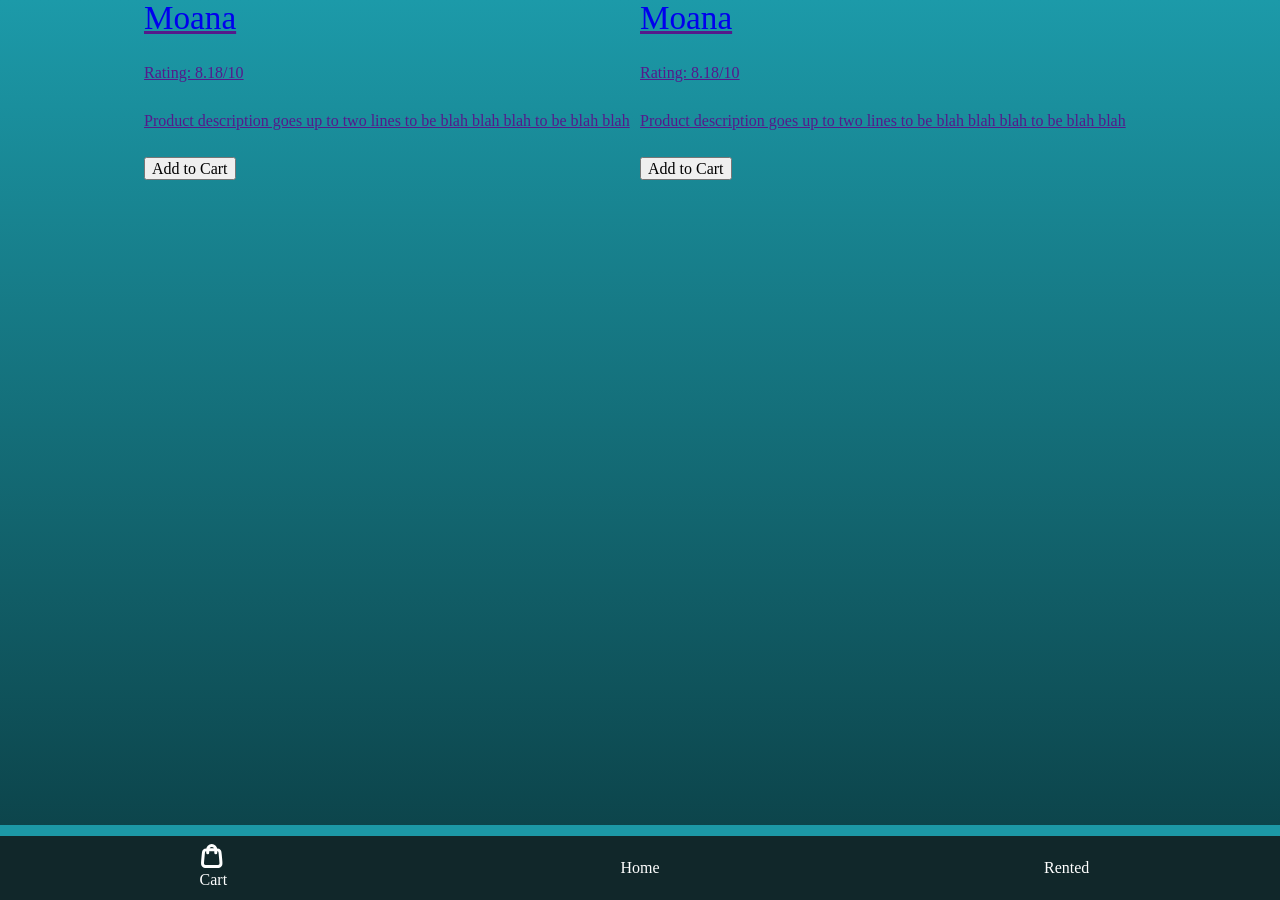
==== cart.html @ 53990e5a "first commit" ====
<!DOCTYPE html>
<html lang="en">
  <head>
    <meta charset="UTF-8" />
    <meta name="viewport" content="width=device-width, initial-scale=1.0" />
    <title>Your cart</title>
    <link rel="stylesheet" href="./css/main.css" />
    <script src="./js/main.js" type="module"></script>
  </head>
  <body>
    <header class="navbar">
      <div class="container">
        <nav class="navbar__nav">
          <a href="cart.html" class="navbar-link">
            <div class="cart-icon">
              <img src="./images/Cart.svg" />
            </div>
            <div>
              <p class="cart-text">Cart</p>
            </div>
          </a>
          <a href="./index.html" class="navbar-link">Home</a>
          <a href="" class="navbar-link">Rented</a>
        </nav>
      </div>
    </header>
    <main>
      <section>
        <div class="container">
          <div class="user-card-list">
            <a href="" class="user-card">
              <div class="user-card">
                <div>
                  <img
                    src="./images/s-l1200.jpg"
                    alt=""
                    class="user-card__img"
                  />
                </div>
                <div class="user-card__info">
                  <h3 class="user-card__name">Moana</h3>
                  <p class="user-card__rating">Rating: 8.18/10</p>
                  <p class="user-card__description">
                    Product description goes up to two lines to be blah blah
                    blah to be blah blah
                  </p>
                  <button>Add to Cart</button>
                </div>
              </div>
            </a>
            <a href="" class="user-card">
              <div class="user-card__details">
                <div>
                  <img
                    src="./images/s-l1200.jpg"
                    alt=""
                    class="user-card__img"
                  />
                </div>
                <div class="user-card__info">
                  <h3 class="user-card__name">Moana</h3>
                  <p class="user-card__rating">Rating: 8.18/10</p>
                  <p class="user-card__description">
                    Product description goes up to two lines to be blah blah
                    blah to be blah blah
                  </p>
                  <button>Add to Cart</button>
                </div>
              </div>
            </a>
          </div>
        </div>
      </section>
    </main>
  </body>
</html>
---- css/main.css ----
/*

CSS Reset
Adapted from: https://piccalil.li/blog/a-more-modern-css-reset/

*/

/* Box sizing rules */
*,
*::before,
*::after {
  box-sizing: border-box;
}

/* Prevent font size inflation */
html {
  -moz-text-size-adjust: none;
  -webkit-text-size-adjust: none;
  text-size-adjust: none;
  line-height: 1.5;
  font-family: var(--font-primary);
}

/* Remove default margin in favour of better control in authored CSS */
h1,
h2,
h3,
h4,
h5,
h6,
p,
figure,
blockquote,
ol,
ul,
dl,
dd {
  margin: 0 0 1.5rem;
}

/* Remove list styles on ul, ol elements with a list role, which suggests default styling will be removed */
ul[role="list"],
ol[role="list"] {
  list-style: none;
}

/* Set core body defaults */
body {
  min-height: 100vh;
  margin: 0;
  background: linear-gradient(to bottom, #1c9aa9 0%, #0b3d43 100%);
}

/* Set shorter line heights on headings and interactive elements */
h1,
h2,
h3,
h4,
button,
input,
label {
  line-height: 1.1;
}

/* Balance text wrapping on headings */
h1,
h2,
h3,
h4 {
  text-wrap: balance;
}

/* A elements that don't have a class get default styles */
a:not([class]) {
  text-decoration-skip-ink: auto;
  color: var(--a-color);
}

a:not([class]):hover,
a:not([class]):focus-visible {
  color: var(--a-hover);
}

/* Make images easier to work with */
img,
picture,
svg {
  max-width: 100%;
  display: block;
}

svg {
  fill: currentColor;
}

svg:not(:root) {
  overflow: hidden;
}

/* Inherit fonts for inputs and buttons */
input,
button,
textarea,
select {
  font-family: inherit;
  font-size: inherit;
}

/* Update default button cursor to indicate interactivity */
button {
  cursor: pointer;
}

/* Make sure textareas without a rows attribute are not tiny */
textarea:not([rows]) {
  min-height: 10em;
}

/* Anything that has been anchored to should have extra scroll margin */
:target {
  scroll-margin-block: 3rem;
}

/* Remove all animations, transitions and smooth scroll for people that prefer not to see them */
@media (prefers-reduced-motion: reduce) {
  html:focus-within {
    scroll-behavior: auto;
  }

  *,
  *::before,
  *::after {
    animation-duration: 0.01ms !important;
    animation-iteration-count: 1 !important;
    transition-duration: 0.01ms !important;
    scroll-behavior: auto !important;
  }
}

/* ---------- Start of typography code generated by responsivetype.ca ---------- */

/* ----- S | scale: 1.125 - Major Second ----- */

h1 {
  font-size: 2.986rem;
}

h2 {
  font-size: 2.488rem;
  font-weight: 400;
  color: var(--p-color);
}

h3 {
  font-size: 2.074rem;
  font-weight: 100;
  color: var(--header3-color);
}

h4 {
  font-size: 1.728rem;
}

h5 {
  font-size: 1.44rem;
}

h6 {
  font-size: 1.2rem;
  color: var(--header6-color);
}

/* ----- M | scale: 1.125 - Major Second ----- */

@media only screen and (min-width: 45em) {
  h1 {
    font-size: 2.027rem;
  }

  h2 {
    font-size: 1.802rem;
    font-weight: 500;
    color: var(--p-color);
  }

  h3 {
    font-size: 1.602rem;
    color: var(--header3-color);
  }

  h4 {
    font-size: 1.424rem;
  }

  h5 {
    font-size: 1.266rem;
  }

  h6 {
    font-size: 1.125rem;
    color: var(--header6-color);
  }
}

/* ----- L | scale: 1.125 - Major Second ----- */

@media only screen and (min-width: 60em) {
  h1 {
    font-size: 2.986rem;
  }

  h2 {
    font-size: 2.488rem;
    font-weight: 500;
    color: var(--p-color);
  }

  h3 {
    font-size: 2.074rem;
    color: var(--header3-color);
    font-weight: 300;
  }

  h4 {
    font-size: 1.728rem;
  }

  h5 {
    font-size: 1.44rem;
  }

  h6 {
    font-size: 1.2rem;
    color: var(--header6-color);
  }
}

.container {
  max-width: 65em;
  width: 100%;
  margin: 0 auto;
  padding-inline-end: 1.5rem;
  padding-inline-start: 1.5rem;
}

.navbar__nav {
  z-index: 1000;
  position: fixed;
  width: 100%;
  left: 0;
  bottom: 0;
  display: grid;
  grid-template-columns: 1fr 1fr 1fr;
  background-color: #11272a;
  border-top: 0.7rem solid #1c98a6;
}

.navbar-link {
  text-align: center;
  display: flex;
  flex-direction: column;
  align-items: center;
  justify-content: center;
  padding-block: 0.5rem;
}

.cart-icon > img {
  width: 1.5rem;

  filter: invert(1);
}

.cart-text {
  margin-bottom: 0;
}

nav > a {
  text-decoration: none;
  color: white;
}

.navbar-link:hover,
.navbar-link:focus-visible {
  background-color: rgba(255, 255, 255, 0.12);
}

.user-card-list {
  display: grid;
  grid-template-columns: 1fr 1fr;
}
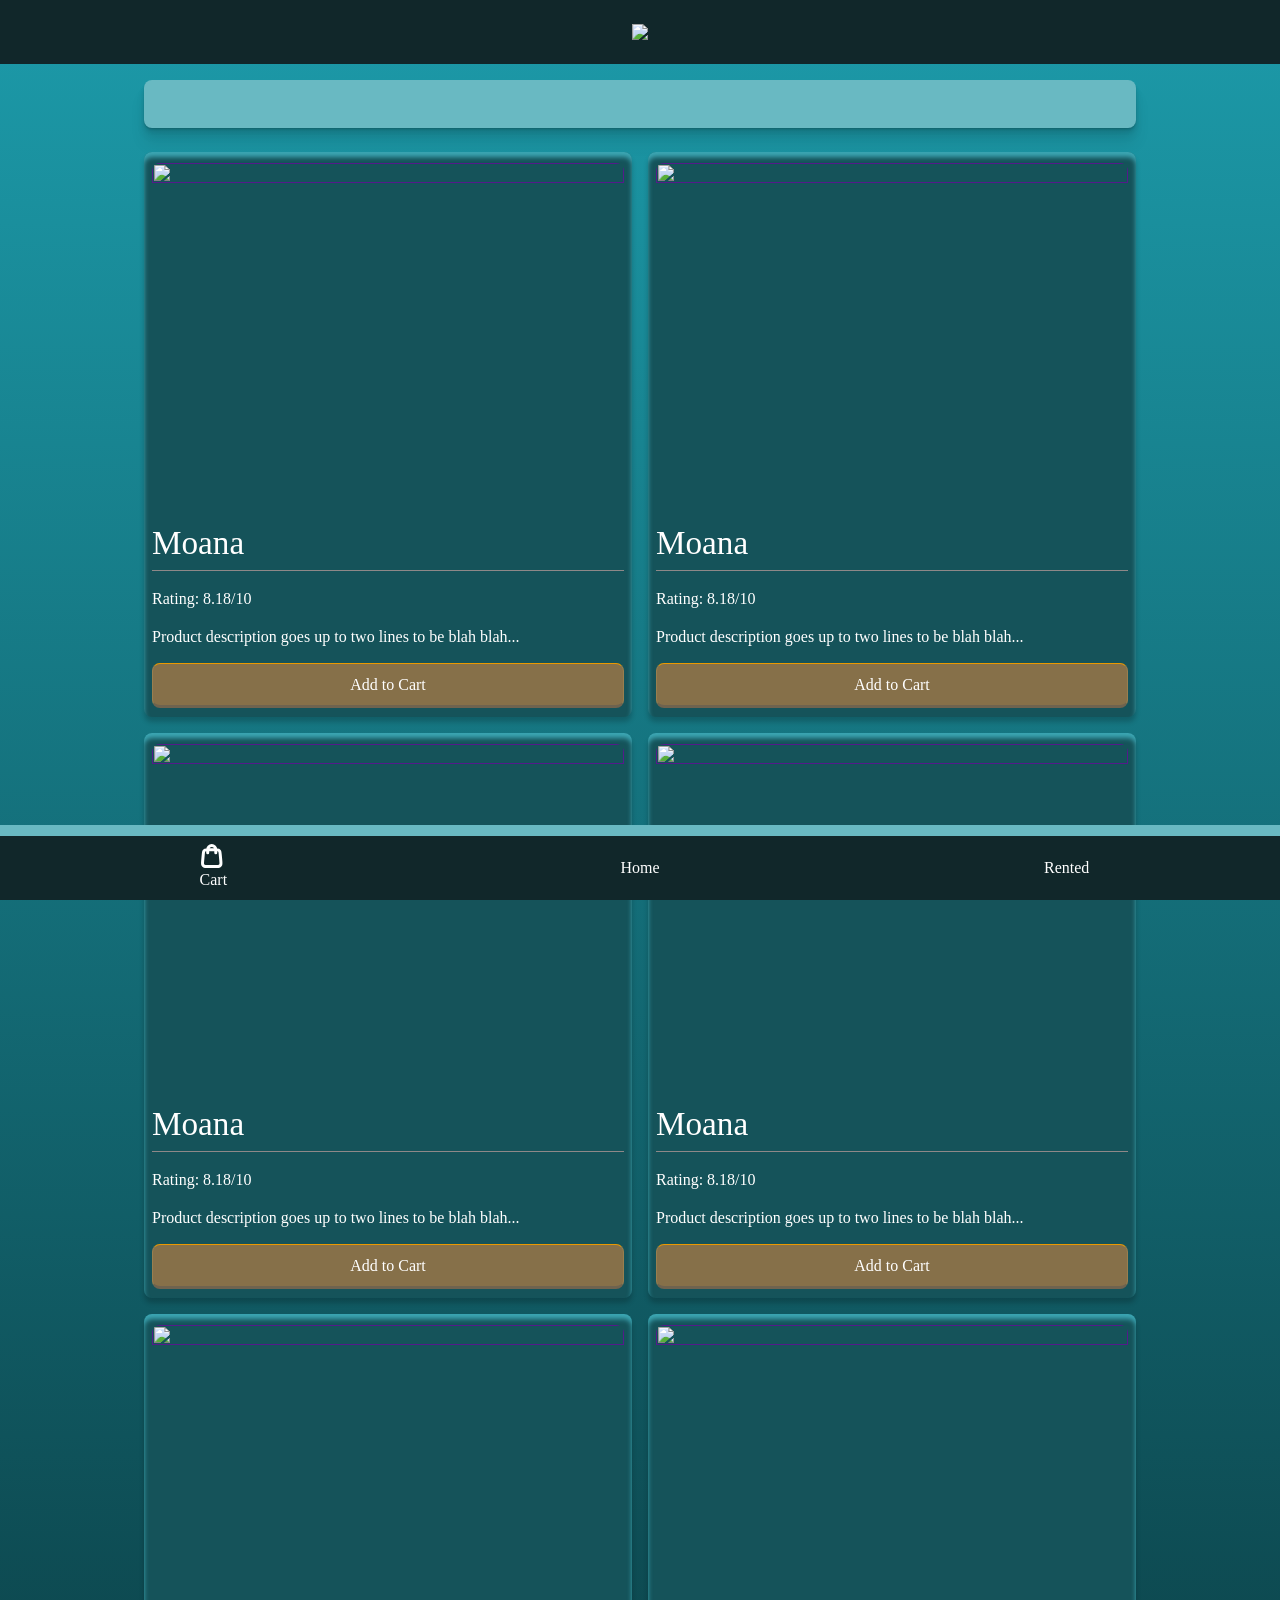
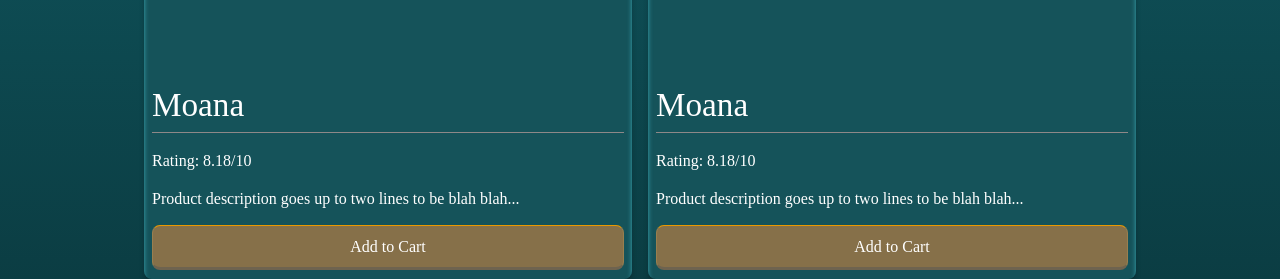
==== commit 6bb379cf: "Updated html and css" ====
--- a/cart.html
+++ b/cart.html
@@ -3,20 +3,34 @@
   <head>
     <meta charset="UTF-8" />
     <meta name="viewport" content="width=device-width, initial-scale=1.0" />
-    <title>Your cart</title>
+    <title>Cineholic</title>
     <link rel="stylesheet" href="./css/main.css" />
     <script src="./js/main.js" type="module"></script>
   </head>
-  <body>
+  <body id="cart-html">
     <header class="navbar">
+      <div class="logo"><img src="./images/Movie-appLogo.svg" /></div>
+
       <div class="container">
+        <div class="search-container">
+          <form action="./search.html" class="search" id="search-form">
+            <label for="search"></label>
+
+            <input
+              class="search-form__input search-form__input-modifier"
+              type="search"
+              id="search"
+              name="search"
+            />
+          </form>
+        </div>
         <nav class="navbar__nav">
           <a href="cart.html" class="navbar-link">
             <div class="cart-icon">
               <img src="./images/Cart.svg" />
             </div>
             <div>
-              <p class="cart-text">Cart</p>
+              <p class="cart-label">Cart</p>
             </div>
           </a>
           <a href="./index.html" class="navbar-link">Home</a>
@@ -27,48 +41,99 @@
     <main>
       <section>
         <div class="container">
-          <div class="user-card-list">
-            <a href="" class="user-card">
-              <div class="user-card">
-                <div>
-                  <img
-                    src="./images/s-l1200.jpg"
-                    alt=""
-                    class="user-card__img"
-                  />
+          <ul class="user-card__list">
+            <li>
+              <a href="" class="user-card">
+                <div class="user-card__img">
+                  <img src="./images/p_moana2_v3_94b2f083.jpeg" alt="" />
                 </div>
-                <div class="user-card__info">
+                <div class="user-card__content">
                   <h3 class="user-card__name">Moana</h3>
                   <p class="user-card__rating">Rating: 8.18/10</p>
                   <p class="user-card__description">
-                    Product description goes up to two lines to be blah blah
-                    blah to be blah blah
+                    Product description goes up to two lines to be blah blah...
                   </p>
-                  <button>Add to Cart</button>
+                  <span class="btn">Add to Cart</span>
                 </div>
-              </div>
-            </a>
-            <a href="" class="user-card">
-              <div class="user-card__details">
-                <div>
-                  <img
-                    src="./images/s-l1200.jpg"
-                    alt=""
-                    class="user-card__img"
-                  />
+              </a>
+            </li>
+            <li>
+              <a href="" class="user-card">
+                <div class="user-card__img">
+                  <img src="./images/p_moana2_v3_94b2f083.jpeg" alt="" />
                 </div>
-                <div class="user-card__info">
+                <div class="user-card__content">
                   <h3 class="user-card__name">Moana</h3>
                   <p class="user-card__rating">Rating: 8.18/10</p>
                   <p class="user-card__description">
-                    Product description goes up to two lines to be blah blah
-                    blah to be blah blah
+                    Product description goes up to two lines to be blah blah...
                   </p>
-                  <button>Add to Cart</button>
+                  <span class="btn">Add to Cart</span>
                 </div>
-              </div>
-            </a>
-          </div>
+              </a>
+            </li>
+
+            <li>
+              <a href="" class="user-card">
+                <div class="user-card__img">
+                  <img src="./images/p_moana2_v3_94b2f083.jpeg" alt="" />
+                </div>
+                <div class="user-card__content">
+                  <h3 class="user-card__name">Moana</h3>
+                  <p class="user-card__rating">Rating: 8.18/10</p>
+                  <p class="user-card__description">
+                    Product description goes up to two lines to be blah blah...
+                  </p>
+                  <span class="btn">Add to Cart</span>
+                </div>
+              </a>
+            </li>
+            <li>
+              <a href="" class="user-card">
+                <div class="user-card__img">
+                  <img src="./images/p_moana2_v3_94b2f083.jpeg" alt="" />
+                </div>
+                <div class="user-card__content">
+                  <h3 class="user-card__name">Moana</h3>
+                  <p class="user-card__rating">Rating: 8.18/10</p>
+                  <p class="user-card__description">
+                    Product description goes up to two lines to be blah blah...
+                  </p>
+                  <span class="btn">Add to Cart</span>
+                </div>
+              </a>
+            </li>
+            <li>
+              <a href="" class="user-card">
+                <div class="user-card__img">
+                  <img src="./images/p_moana2_v3_94b2f083.jpeg" alt="" />
+                </div>
+                <div class="user-card__content">
+                  <h3 class="user-card__name">Moana</h3>
+                  <p class="user-card__rating">Rating: 8.18/10</p>
+                  <p class="user-card__description">
+                    Product description goes up to two lines to be blah blah...
+                  </p>
+                  <span class="btn">Add to Cart</span>
+                </div>
+              </a>
+            </li>
+            <li>
+              <a href="" class="user-card">
+                <div class="user-card__img">
+                  <img src="./images/p_moana2_v3_94b2f083.jpeg" alt="" />
+                </div>
+                <div class="user-card__content">
+                  <h3 class="user-card__name">Moana</h3>
+                  <p class="user-card__rating">Rating: 8.18/10</p>
+                  <p class="user-card__description">
+                    Product description goes up to two lines to be blah blah...
+                  </p>
+                  <span class="btn">Add to Cart</span>
+                </div>
+              </a>
+            </li>
+          </ul>
         </div>
       </section>
     </main>
--- a/css/main.css
+++ b/css/main.css
@@ -35,7 +35,7 @@
 ul,
 dl,
 dd {
-  margin: 0 0 1.5rem;
+  margin: 0 0 1rem;
 }
 
 /* Remove list styles on ul, ol elements with a list role, which suggests default styling will be removed */
@@ -152,7 +152,7 @@
 }
 
 h3 {
-  font-size: 2.074rem;
+  font-size: rem;
   font-weight: 100;
   color: var(--header3-color);
 }
@@ -241,6 +241,67 @@
   margin: 0 auto;
   padding-inline-end: 1.5rem;
   padding-inline-start: 1.5rem;
+}
+
+.logo {
+  display: flex;
+  justify-content: center;
+  padding-block: 1.5rem;
+  background-color: #11272a;
+}
+
+.welcome {
+  display: flex;
+  flex-direction: column;
+  align-items: center;
+  margin-top: 10rem;
+  padding-inline: 1rem;
+  text-align: center;
+}
+
+.welcome__details {
+  font-size: 1.5rem;
+  color: #e6deca;
+}
+
+.search-form__input {
+  background-color: rgba(117, 191, 199, 0.12);
+
+  border-color: rgba(255, 255, 255, 0.05);
+  border-radius: 1.7rem;
+  width: 22rem;
+  height: 3rem;
+  background-image: url("../images/Searchicon2.svg");
+  background-repeat: no-repeat;
+  background-position-y: center;
+  background-size: 1.8em;
+  background-position-x: 1em;
+  padding-left: 3em;
+}
+
+.search-form__input-modifier {
+  width: 100%;
+  background-color: #69b9c2;
+  height: 3rem;
+  border-radius: 0.5rem;
+  border: none;
+  box-shadow: rgba(0, 0, 0, 0.07) 0px 1px 1px, rgba(0, 0, 0, 0.07) 0px 2px 2px,
+    rgba(0, 0, 0, 0.07) 0px 4px 4px, rgba(0, 0, 0, 0.07) 0px 8px 8px,
+    rgba(0, 0, 0, 0.07) 0px 16px 16px;
+  /* taken from https://getcssscan.com/css-box-shadow-examples */
+  margin-block-start: 1rem;
+  position: relative;
+  /* 
+  background-image: url("../images/Searchicon2.svg");
+  background-repeat: no-repeat;
+  background-position-y: center;
+  background-size: 1.8em;
+  background-position-x: 1em;
+  padding-left: 3em; */
+}
+
+.search-form__input:focus {
+  outline: 0.1rem solid white;
 }
 
 .navbar__nav {
@@ -252,7 +313,7 @@
   display: grid;
   grid-template-columns: 1fr 1fr 1fr;
   background-color: #11272a;
-  border-top: 0.7rem solid #1c98a6;
+  border-top: 0.7rem solid #69b9c2;
 }
 
 .navbar-link {
@@ -270,7 +331,7 @@
   filter: invert(1);
 }
 
-.cart-text {
+.cart-label {
   margin-bottom: 0;
 }
 
@@ -282,9 +343,104 @@
 .navbar-link:hover,
 .navbar-link:focus-visible {
   background-color: rgba(255, 255, 255, 0.12);
-}
-
-.user-card-list {
+  .cart-icon > img {
+    fill: yellow;
+  }
+}
+
+.user-card__list {
   display: grid;
   grid-template-columns: 1fr 1fr;
-}
+  gap: 1rem;
+  list-style-type: none;
+  padding: 0;
+  margin: 0;
+  margin-top: 1.5rem;
+}
+
+.user-card {
+  display: flex;
+  flex-direction: column;
+  align-items: stretch;
+  justify-content: stretch;
+  border-radius: 0.5rem;
+  box-shadow: 0 0 0.5rem rgba(0, 0, 0, 0.5);
+  container-type: inline-size;
+  container-name: card;
+  overflow: hidden;
+  text-decoration: none;
+  padding-inline: 0.5rem;
+  padding-block-start: 0.7rem;
+  padding-block-end: 0.1rem;
+  gap: 0.5rem;
+  background-color: #15535a;
+
+  box-shadow: rgba(86, 224, 240, 0.6) 0em 0.3125em 0.3125em inset,
+    rgba(0, 0, 0, 0.2) 0em 0.3125em 0.3125em;
+}
+
+.user-card__img {
+  width: 100%;
+}
+
+.user-card .user-card__img > img {
+  aspect-ratio: 4/3;
+  display: block;
+  width: 100%;
+  object-fit: cover;
+  flex: auto;
+  border-radius: 0.5rem;
+}
+
+.user-card__name {
+  padding-bottom: 0.5rem;
+  border-bottom: 0.01rem solid #8e8888;
+  white-space: nowrap;
+  overflow: hidden;
+  text-overflow: ellipsis;
+}
+
+.user-card__description {
+  display: -webkit-box;
+  line-clamp: 2;
+  -webkit-line-clamp: 2;
+  -webkit-box-orient: vertical;
+
+  line-height: 1.3rem;
+  font-size: 1rem;
+
+  /* white-space: nowrap; */
+  overflow: hidden;
+  text-overflow: ellipsis;
+}
+
+.user-card__content {
+  color: white;
+}
+
+.btn {
+  display: inline-block;
+  padding: 0.55em 1.5em 0.5em;
+  background-color: #867049;
+  /* border: 0.125rem solid transparent;
+  border-image: linear-gradient(to bottom, #ea9900, #6e634f) 1; */
+  border-top: 0.1rem solid #ea9900;
+  border-left: 0.1rem solid #987f4f;
+  border-right: 0.1rem solid #987f4f;
+  border-bottom: 0.2rem solid #6e634f;
+  color: white;
+  border-radius: 0.5rem;
+  text-decoration: none;
+  cursor: pointer;
+  font-family: inherit;
+  font-size: inherit;
+  text-align: center;
+  width: 100%;
+  overflow: hidden;
+}
+
+@container card (min-width: 25rem) {
+  .card .card__image > img {
+    aspect-ratio: auto;
+  }
+}
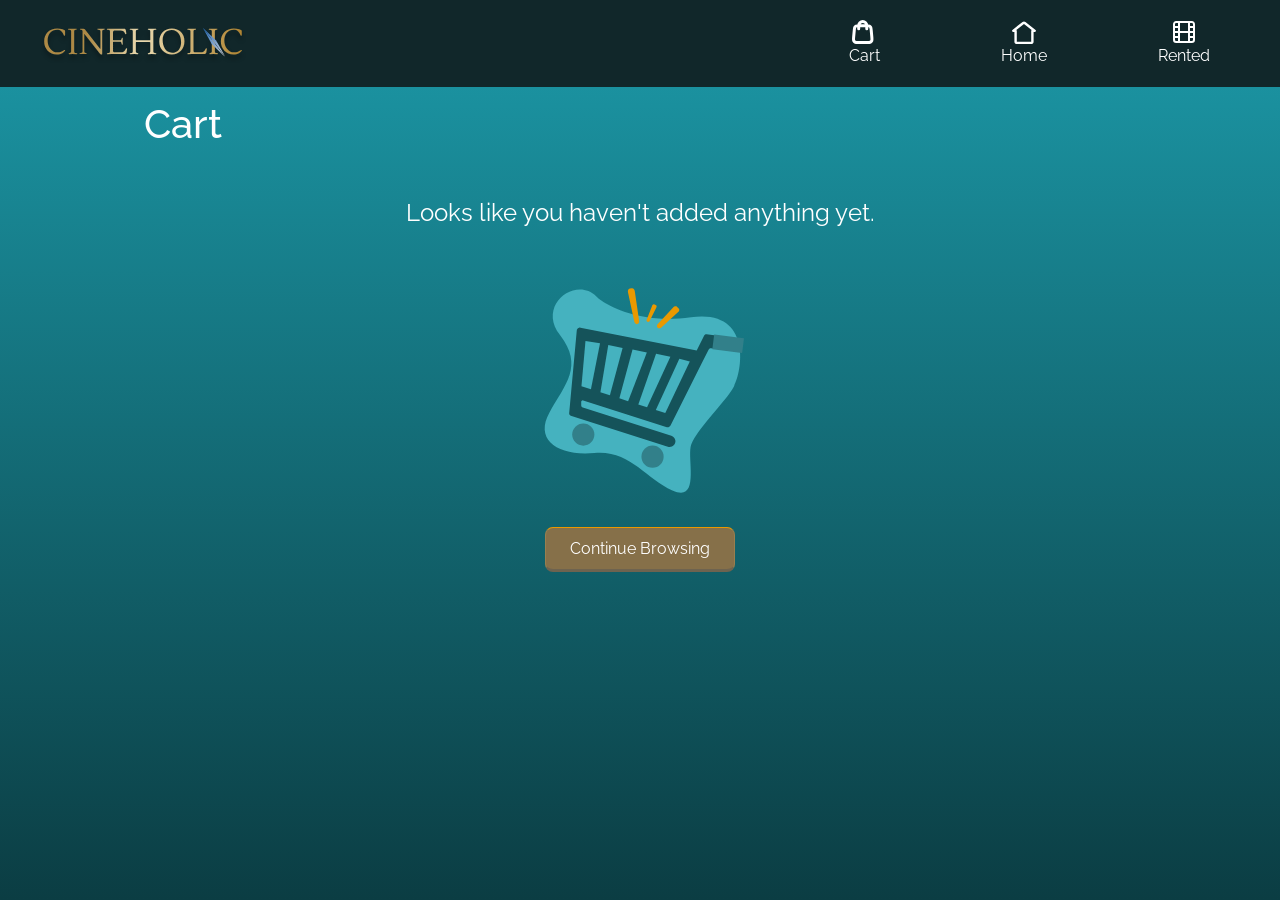
==== commit 72c5ba18: "added manifest.json, added links to manifest in htmls, fixed css, added msging from sw to notify pag" ====
--- a/cart.html
+++ b/cart.html
@@ -4,138 +4,91 @@
     <meta charset="UTF-8" />
     <meta name="viewport" content="width=device-width, initial-scale=1.0" />
     <title>Cineholic</title>
+    <link rel="preconnect" href="https://fonts.googleapis.com" />
+    <link rel="preconnect" href="https://fonts.gstatic.com" crossorigin />
+    <link
+      href="https://fonts.googleapis.com/css2?family=Lato:wght@100;400&family=Lustria&family=Raleway:ital,wght@0,100..900;1,100..900&display=swap"
+      rel="stylesheet"
+    />
     <link rel="stylesheet" href="./css/main.css" />
     <script src="./js/main.js" type="module"></script>
+    <link rel="manifest" href="./manifest.json" />
   </head>
   <body id="cart-html">
     <header class="navbar">
-      <div class="logo"><img src="./images/Movie-appLogo.svg" /></div>
-
-      <div class="container">
-        <div class="search-container">
-          <form action="./search.html" class="search" id="search-form">
-            <label for="search"></label>
-
-            <input
-              class="search-form__input search-form__input-modifier"
-              type="search"
-              id="search"
-              name="search"
-            />
-          </form>
+      <div class="logo">
+        <div class="container">
+          <a href="./index.html"><img src="./images/Movie-appLogo.svg" /></a>
         </div>
-        <nav class="navbar__nav">
-          <a href="cart.html" class="navbar-link">
-            <div class="cart-icon">
-              <img src="./images/Cart.svg" />
-            </div>
-            <div>
-              <p class="cart-label">Cart</p>
-            </div>
-          </a>
-          <a href="./index.html" class="navbar-link">Home</a>
-          <a href="" class="navbar-link">Rented</a>
-        </nav>
       </div>
+      <nav class="navbar__nav">
+        <ul class="navbar__list">
+          <li>
+            <a href="./cart.html" class="navbar-link">
+              <div class="cart-icon">
+                <div></div>
+                <img src="./images/Cart.svg" alt="image displaying cart icon" />
+              </div>
+              <div>
+                <p class="cart-label">Cart</p>
+              </div>
+            </a>
+          </li>
+          <li>
+            <a href="./index.html" class="navbar-link">
+              <div class="home-icon">
+                <img src="./images/home.svg" alt="image displaying home icon" />
+              </div>
+              <div>
+                <p class="cart-label">Home</p>
+              </div>
+            </a>
+          </li>
+          <li>
+            <a href="./rent.html" class="navbar-link">
+              <div class="rent-icon">
+                <div></div>
+                <img src="./images/Movie.svg" alt="img displaying rent icon" />
+              </div>
+              <div>
+                <p class="cart-label">Rented</p>
+              </div>
+            </a>
+          </li>
+        </ul>
+      </nav>
     </header>
     <main>
       <section>
         <div class="container">
-          <ul class="user-card__list">
-            <li>
-              <a href="" class="user-card">
-                <div class="user-card__img">
-                  <img src="./images/p_moana2_v3_94b2f083.jpeg" alt="" />
-                </div>
-                <div class="user-card__content">
-                  <h3 class="user-card__name">Moana</h3>
-                  <p class="user-card__rating">Rating: 8.18/10</p>
-                  <p class="user-card__description">
-                    Product description goes up to two lines to be blah blah...
-                  </p>
-                  <span class="btn">Add to Cart</span>
-                </div>
-              </a>
-            </li>
-            <li>
-              <a href="" class="user-card">
-                <div class="user-card__img">
-                  <img src="./images/p_moana2_v3_94b2f083.jpeg" alt="" />
-                </div>
-                <div class="user-card__content">
-                  <h3 class="user-card__name">Moana</h3>
-                  <p class="user-card__rating">Rating: 8.18/10</p>
-                  <p class="user-card__description">
-                    Product description goes up to two lines to be blah blah...
-                  </p>
-                  <span class="btn">Add to Cart</span>
-                </div>
-              </a>
-            </li>
-
-            <li>
-              <a href="" class="user-card">
-                <div class="user-card__img">
-                  <img src="./images/p_moana2_v3_94b2f083.jpeg" alt="" />
-                </div>
-                <div class="user-card__content">
-                  <h3 class="user-card__name">Moana</h3>
-                  <p class="user-card__rating">Rating: 8.18/10</p>
-                  <p class="user-card__description">
-                    Product description goes up to two lines to be blah blah...
-                  </p>
-                  <span class="btn">Add to Cart</span>
-                </div>
-              </a>
-            </li>
-            <li>
-              <a href="" class="user-card">
-                <div class="user-card__img">
-                  <img src="./images/p_moana2_v3_94b2f083.jpeg" alt="" />
-                </div>
-                <div class="user-card__content">
-                  <h3 class="user-card__name">Moana</h3>
-                  <p class="user-card__rating">Rating: 8.18/10</p>
-                  <p class="user-card__description">
-                    Product description goes up to two lines to be blah blah...
-                  </p>
-                  <span class="btn">Add to Cart</span>
-                </div>
-              </a>
-            </li>
-            <li>
-              <a href="" class="user-card">
-                <div class="user-card__img">
-                  <img src="./images/p_moana2_v3_94b2f083.jpeg" alt="" />
-                </div>
-                <div class="user-card__content">
-                  <h3 class="user-card__name">Moana</h3>
-                  <p class="user-card__rating">Rating: 8.18/10</p>
-                  <p class="user-card__description">
-                    Product description goes up to two lines to be blah blah...
-                  </p>
-                  <span class="btn">Add to Cart</span>
-                </div>
-              </a>
-            </li>
-            <li>
-              <a href="" class="user-card">
-                <div class="user-card__img">
-                  <img src="./images/p_moana2_v3_94b2f083.jpeg" alt="" />
-                </div>
-                <div class="user-card__content">
-                  <h3 class="user-card__name">Moana</h3>
-                  <p class="user-card__rating">Rating: 8.18/10</p>
-                  <p class="user-card__description">
-                    Product description goes up to two lines to be blah blah...
-                  </p>
-                  <span class="btn">Add to Cart</span>
-                </div>
-              </a>
-            </li>
-          </ul>
+          <h2 class="cart-title">Cart</h2>
+          <ul class="user-card__list"></ul>
         </div>
       </section>
+      <section class="empty-msg">
+        <p>Looks like you haven't added anything yet.</p>
+        <img src="./images/empty-cart.svg" alt="empty cart" />
+        <a href="./index.html" class="btn btn-watched">Continue Browsing</a>
+      </section>
     </main>
+    <div class="offline inactive"></div>
+    <template id="card-template">
+      <li>
+        <div class="user-card">
+          <div class="user-card__img">
+            <img src="./images/s-l1200.jpg" alt="" />
+          </div>
+          <div class="user-card__content">
+            <h3 class="user-card__name"></h3>
+            <p class="user-card__rating">Rating:</p>
+            <p class="user-card__description"></p>
+            <div class="btn-group">
+              <a href="" class="btn btn-rent" id="checkout">Rent</a>
+              <a href="" class="btn btn-remove">Remove</a>
+            </div>
+          </div>
+        </div>
+      </li>
+    </template>
   </body>
 </html>
--- a/css/main.css
+++ b/css/main.css
@@ -18,7 +18,7 @@
   -webkit-text-size-adjust: none;
   text-size-adjust: none;
   line-height: 1.5;
-  font-family: var(--font-primary);
+  font-family: "raleway", sans-serif;
 }
 
 /* Remove default margin in favour of better control in authored CSS */
@@ -142,27 +142,28 @@
 /* ----- S | scale: 1.125 - Major Second ----- */
 
 h1 {
-  font-size: 2.986rem;
+  font-size: 2.302rem;
+  font-family: "Lustria";
 }
 
 h2 {
-  font-size: 2.488rem;
+  font-size: 2.027rem;
   font-weight: 400;
   color: var(--p-color);
 }
 
 h3 {
-  font-size: rem;
+  font-size: 1.3rem;
   font-weight: 100;
   color: var(--header3-color);
 }
 
 h4 {
-  font-size: 1.728rem;
+  font-size: 1.266rem;
 }
 
 h5 {
-  font-size: 1.44rem;
+  font-size: 1.125rem;
 }
 
 h6 {
@@ -243,40 +244,71 @@
   padding-inline-start: 1.5rem;
 }
 
+main > section > .container {
+  padding-bottom: 6rem;
+}
+
 .logo {
+  background-color: #11272a;
+}
+
+.logo > .container {
+  background-color: #11272a;
   display: flex;
   justify-content: center;
   padding-block: 1.5rem;
-  background-color: #11272a;
 }
 
 .welcome {
   display: flex;
+  height: max(35rem, 80vh);
   flex-direction: column;
   align-items: center;
-  margin-top: 10rem;
+  justify-content: center;
   padding-inline: 1rem;
   text-align: center;
+  gap: 0.5rem;
+}
+
+.welcome__title {
+  color: #c38512;
+  text-shadow: 0.125rem 0.125rem 0.25rem rgba(0, 0, 0, 0.5);
 }
 
 .welcome__details {
   font-size: 1.5rem;
   color: #e6deca;
+  font-family: "lustria";
+}
+
+.empty-msg {
+  display: flex;
+  flex-direction: column;
+  align-items: center;
+  margin-top: 0rem;
+  padding-inline: 1rem;
+  text-align: center;
+}
+
+.empty-msg > p {
+  color: white;
+  font-size: 1.5rem;
 }
 
 .search-form__input {
-  background-color: rgba(117, 191, 199, 0.12);
+  background-color: rgba(109, 189, 198, 0.12);
 
   border-color: rgba(255, 255, 255, 0.05);
   border-radius: 1.7rem;
   width: 22rem;
   height: 3rem;
-  background-image: url("../images/Searchicon2.svg");
+  background-image: url("../images/search-icons.svg");
   background-repeat: no-repeat;
   background-position-y: center;
   background-size: 1.8em;
   background-position-x: 1em;
-  padding-left: 3em;
+  padding-inline-start: 3.5em;
+  padding-inline-end: 2em;
 }
 
 .search-form__input-modifier {
@@ -291,6 +323,7 @@
   /* taken from https://getcssscan.com/css-box-shadow-examples */
   margin-block-start: 1rem;
   position: relative;
+
   /* 
   background-image: url("../images/Searchicon2.svg");
   background-repeat: no-repeat;
@@ -310,14 +343,13 @@
   width: 100%;
   left: 0;
   bottom: 0;
-  display: grid;
-  grid-template-columns: 1fr 1fr 1fr;
   background-color: #11272a;
   border-top: 0.7rem solid #69b9c2;
 }
 
 .navbar-link {
   text-align: center;
+  height: 100%;
   display: flex;
   flex-direction: column;
   align-items: center;
@@ -325,17 +357,59 @@
   padding-block: 0.5rem;
 }
 
+.navbar__list {
+  margin: 0;
+  padding-left: 0;
+  align-self: stretch;
+  list-style: none;
+  display: grid;
+  grid-template-columns: 1fr 1fr 1fr;
+  width: 100%;
+}
+
+.logo-desktop {
+  display: none;
+}
+
 .cart-icon > img {
   width: 1.5rem;
 
   filter: invert(1);
 }
 
+.cart-icon > div,
+.rent-icon > div {
+  display: none;
+  width: 1.5rem;
+  height: 1.5rem;
+  background-color: rgba(255, 0, 0, 0.8);
+  position: absolute;
+  z-index: 1;
+  transform: translate(1rem, -1rem);
+  border-radius: 50%;
+  text-align: center;
+}
+
+.home-icon > img {
+  width: 1.5rem;
+}
+
+.rent-icon > img {
+  width: 1.5rem;
+}
+
 .cart-label {
   margin-bottom: 0;
 }
 
-nav > a {
+.cart-title,
+.rent-title,
+.view-title {
+  padding-block-start: 1rem;
+  color: white;
+}
+
+nav a {
   text-decoration: none;
   color: white;
 }
@@ -343,9 +417,6 @@
 .navbar-link:hover,
 .navbar-link:focus-visible {
   background-color: rgba(255, 255, 255, 0.12);
-  .cart-icon > img {
-    fill: yellow;
-  }
 }
 
 .user-card__list {
@@ -369,9 +440,9 @@
   container-name: card;
   overflow: hidden;
   text-decoration: none;
-  padding-inline: 0.5rem;
+  padding-inline: 0.6rem;
   padding-block-start: 0.7rem;
-  padding-block-end: 0.1rem;
+  padding-block-end: 0.2rem;
   gap: 0.5rem;
   background-color: #15535a;
 
@@ -395,9 +466,17 @@
 .user-card__name {
   padding-bottom: 0.5rem;
   border-bottom: 0.01rem solid #8e8888;
+  margin-bottom: 0.5rem;
   white-space: nowrap;
   overflow: hidden;
   text-overflow: ellipsis;
+  font-weight: bolder;
+}
+
+.user-card__rating {
+  margin-block: 0.5rem;
+
+  font-weight: bold;
 }
 
 .user-card__description {
@@ -408,6 +487,7 @@
 
   line-height: 1.3rem;
   font-size: 1rem;
+  height: 2.6em;
 
   /* white-space: nowrap; */
   overflow: hidden;
@@ -416,6 +496,11 @@
 
 .user-card__content {
   color: white;
+  font-weight: 300;
+}
+
+.user-card:hover {
+  filter: brightness(110%);
 }
 
 .btn {
@@ -439,8 +524,204 @@
   overflow: hidden;
 }
 
+.card-horizontal {
+  display: flex;
+  flex-direction: row;
+}
+
+.btn-rent,
+.btn-watch {
+  padding-inline: 0.2em;
+  background-color: #9dd9a6;
+  color: black;
+  border-top: 0.1rem solid #a5d1ac;
+  border-left: 0.1rem solid #a5d1ac;
+  border-right: 0.1rem solid #a5d1ac;
+  border-bottom: 0.1rem solid #5e9464;
+}
+
+.btn-rent {
+  padding-block: 0.5em;
+}
+
+.btn-remove {
+  padding-block: 0.5em;
+  padding-inline: 0.2em;
+  color: #cdcdcd;
+  border: 0.1rem solid #cdcdcd;
+  background-color: unset;
+}
+
+.btn-watched {
+  width: max-content;
+  display: flex;
+  align-self: center;
+}
+
+.btn:active {
+  animation: scale 2s ease-in-out 1;
+}
+
+.offline {
+  position: fixed;
+  display: block;
+  width: 5rem;
+  height: 5rem;
+  z-index: 10;
+  background-color: rgba(32, 32, 32, 0.573);
+  bottom: 50%;
+  border-radius: 1rem;
+  right: -1rem;
+  background-image: url("../images/offline-warning.svg");
+  background-repeat: no-repeat;
+  background-position-y: center;
+  /* background-size: 1.8em;*/
+  background-position-x: 0.5em;
+}
+
+@keyframes scale {
+  0% {
+    transform: scale(0.9);
+  }
+  50% {
+    transform: scale(1);
+  }
+  100% {
+    transform: scale(1.1);
+  }
+}
+.btn-addedToCart {
+  background-color: #6a593a;
+  color: rgb(157, 146, 146);
+  border-top: 0.1rem solid #8a6a2e;
+  border-left: 0.1rem solid #8a6a2e;
+  border-right: 0.1rem solid #8a6a2e;
+  border-bottom: 0.1rem solid #6e634f;
+}
+
+.btn-group {
+  display: flex;
+  gap: 0.3rem;
+  padding-block-end: 0.5rem;
+}
+
+.movie {
+  color: white;
+  display: flex;
+  flex-direction: column;
+  gap: 0.5rem;
+}
+
+.movie-section {
+  display: flex;
+  flex-direction: column;
+  align-items: center;
+  gap: 0.5rem;
+}
+
+.movie-player {
+  width: 100%;
+}
+
+.movie__summary {
+  border-top: 0.1rem solid rgba(170, 170, 170, 40%);
+}
+
+.movie__genre-list {
+  display: flex;
+  gap: 0.5rem;
+}
+
+.movie__genre {
+  background-color: #1b1919;
+  color: white;
+  border-radius: 1.5rem;
+  padding-inline: 1rem;
+  padding-block: 0.5rem;
+}
+
+.ratings {
+  display: flex;
+  justify-content: center;
+  align-items: center;
+}
+
+.ratings > img {
+  width: 2rem;
+}
+
+.no-of-ratings {
+  margin-bottom: 0;
+  margin-top: 0;
+}
+
+.movie-details {
+  border-top: 0.1rem solid rgba(170, 170, 170, 40%);
+  border-bottom: 0.1rem solid rgba(170, 170, 170, 40%);
+}
+
+.movie-details__list {
+  list-style-type: none;
+  padding-inline-start: 0;
+}
+
 @container card (min-width: 25rem) {
   .card .card__image > img {
     aspect-ratio: auto;
   }
 }
+
+@media only screen and (min-width: 45em) {
+  main > section > .container {
+    padding-bottom: 1.5rem;
+  }
+
+  .navbar .container {
+    padding-inline: 1.5rem;
+    display: flex;
+    align-items: center;
+    justify-content: space-between;
+    gap: 1.5rem;
+  }
+  .navbar {
+    padding-inline: 1rem;
+    display: flex;
+    flex-direction: row;
+    align-items: center;
+    justify-content: space-between;
+    background-color: #11272a;
+  }
+
+  .navbar__nav {
+    width: 30rem;
+    height: 100%;
+    position: relative;
+    border: none;
+  }
+
+  .user-card__list {
+    grid-template-columns: 1fr 1fr 1fr;
+  }
+}
+
+@media only screen and (min-width: 65em) {
+  .user-card__list {
+    grid-template-columns: 1fr 1fr 1fr 1fr;
+  }
+
+  .movie {
+    flex-direction: row;
+    gap: 2rem;
+  }
+  .movie > .video {
+    flex: 2;
+  }
+
+  .movie > .details {
+    flex: 1;
+  }
+}
+
+.inactive {
+  display: none;
+}
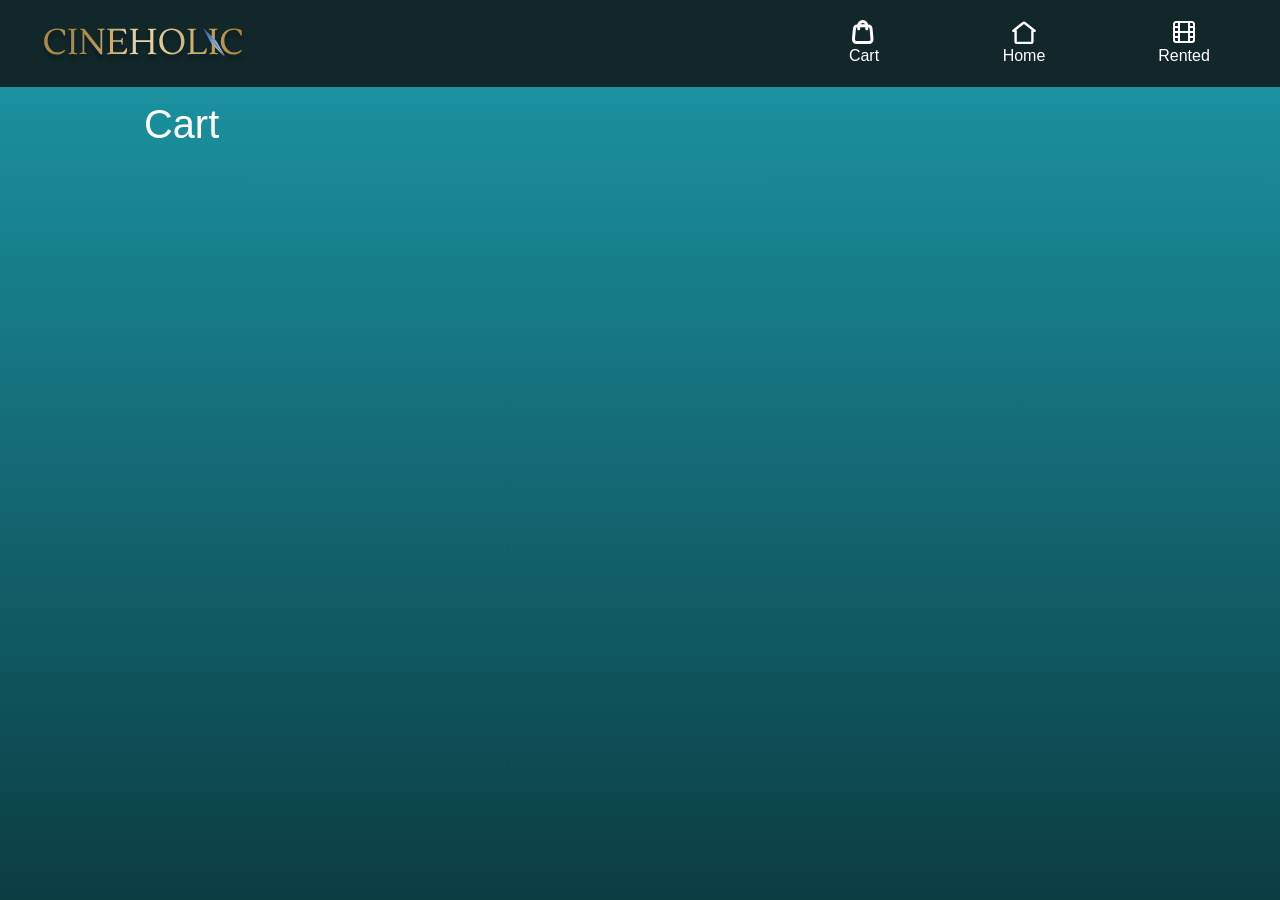
==== commit ee3947c2: "moved search to index.html, fixed some issues with sw.js, err message for view.html" ====
--- a/cart.html
+++ b/cart.html
@@ -4,6 +4,16 @@
     <meta charset="UTF-8" />
     <meta name="viewport" content="width=device-width, initial-scale=1.0" />
     <title>Cineholic</title>
+    <link rel="manifest" href="./manifest.json" />
+    <meta
+      http-equiv="Content-Security-Policy"
+      content="default-src 'self'; 
+               img-src 'self' data: https://image.tmdb.org; 
+               script-src 'self' https://apis.google.com; 
+               style-src 'self' https://fonts.googleapis.com 'unsafe-inline'; 
+               font-src 'self' https://fonts.gstatic.com; 
+               connect-src 'self' https://api.themoviedb.org;"
+    />
     <link rel="preconnect" href="https://fonts.googleapis.com" />
     <link rel="preconnect" href="https://fonts.gstatic.com" crossorigin />
     <link
@@ -12,13 +22,14 @@
     />
     <link rel="stylesheet" href="./css/main.css" />
     <script src="./js/main.js" type="module"></script>
-    <link rel="manifest" href="./manifest.json" />
   </head>
   <body id="cart-html">
     <header class="navbar">
       <div class="logo">
         <div class="container">
-          <a href="./index.html"><img src="./images/Movie-appLogo.svg" /></a>
+          <a href="./index.html"
+            ><img src="./images/Movie-appLogo.svg" alt="displaying the logo"
+          /></a>
         </div>
       </div>
       <nav class="navbar__nav">
@@ -65,7 +76,7 @@
           <ul class="user-card__list"></ul>
         </div>
       </section>
-      <section class="empty-msg">
+      <section class="empty-msg inactive">
         <p>Looks like you haven't added anything yet.</p>
         <img src="./images/empty-cart.svg" alt="empty cart" />
         <a href="./index.html" class="btn btn-watched">Continue Browsing</a>
--- a/css/main.css
+++ b/css/main.css
@@ -244,7 +244,8 @@
   padding-inline-start: 1.5rem;
 }
 
-main > section > .container {
+main > section > .container,
+.view {
   padding-bottom: 6rem;
 }
 
@@ -288,11 +289,16 @@
   margin-top: 0rem;
   padding-inline: 1rem;
   text-align: center;
+  gap: 1rem;
 }
 
 .empty-msg > p {
   color: white;
   font-size: 1.5rem;
+}
+
+#view-html .empty-msg {
+  margin-top: 8rem;
 }
 
 .search-form__input {
@@ -307,8 +313,7 @@
   background-position-y: center;
   background-size: 1.8em;
   background-position-x: 1em;
-  padding-inline-start: 3.5em;
-  padding-inline-end: 2em;
+  padding-left: 3em;
 }
 
 .search-form__input-modifier {
@@ -605,6 +610,12 @@
   padding-block-end: 0.5rem;
 }
 
+.view {
+  display: flex;
+  flex-direction: column;
+  gap: 1rem;
+}
+
 .movie {
   color: white;
   display: flex;
@@ -617,6 +628,7 @@
   flex-direction: column;
   align-items: center;
   gap: 0.5rem;
+  text-align: center;
 }
 
 .movie-player {
@@ -624,7 +636,6 @@
 }
 
 .movie__summary {
-  border-top: 0.1rem solid rgba(170, 170, 170, 40%);
 }
 
 .movie__genre-list {
@@ -633,11 +644,12 @@
 }
 
 .movie__genre {
-  background-color: #1b1919;
+  background-color: #211f1f;
   color: white;
+  border-color: 0.1rem solid white;
   border-radius: 1.5rem;
-  padding-inline: 1rem;
-  padding-block: 0.5rem;
+  padding: 0.3rem;
+  max-height: max-content;
 }
 
 .ratings {
@@ -656,13 +668,18 @@
 }
 
 .movie-details {
-  border-top: 0.1rem solid rgba(170, 170, 170, 40%);
-  border-bottom: 0.1rem solid rgba(170, 170, 170, 40%);
+  display: flex;
+  flex-direction: column;
 }
 
 .movie-details__list {
   list-style-type: none;
   padding-inline-start: 0;
+}
+
+.info__text--bold {
+  font-weight: bold;
+  color: #9097a6;
 }
 
 @container card (min-width: 25rem) {
@@ -702,6 +719,14 @@
   .user-card__list {
     grid-template-columns: 1fr 1fr 1fr;
   }
+
+  .search-form__input-modifier {
+    margin-top: 2rem;
+  }
+
+  .user-card__list {
+    margin-top: 1.6rem;
+  }
 }
 
 @media only screen and (min-width: 65em) {
@@ -720,6 +745,13 @@
   .movie > .details {
     flex: 1;
   }
+
+  .movie-section {
+    display: flex;
+    flex-direction: column;
+    align-items: flex-start;
+    gap: 0.5rem;
+  }
 }
 
 .inactive {
